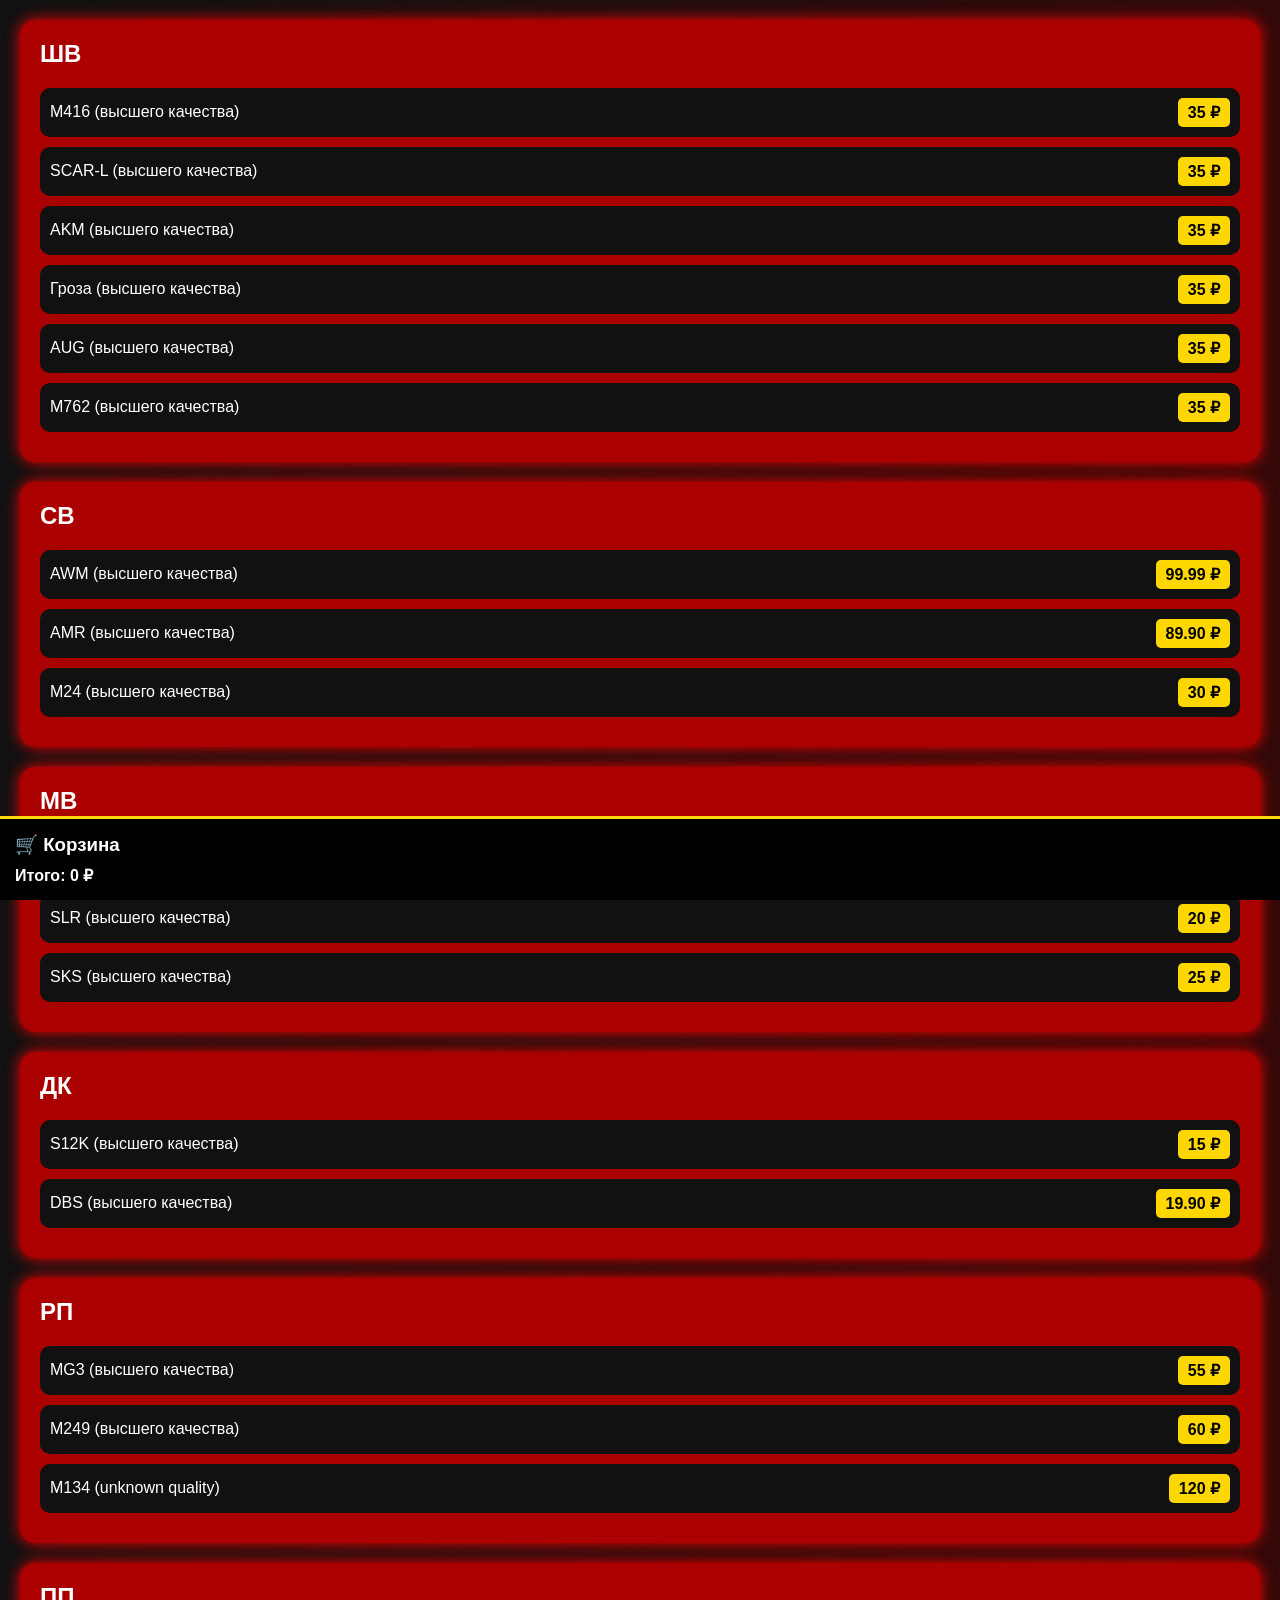
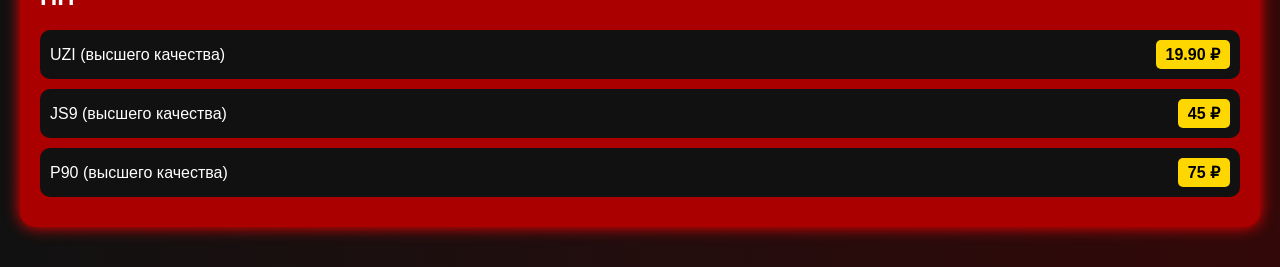
==== weapon.html @ 80254461 "Update weapon.html" ====
<!DOCTYPE html>
<html lang="ru">
<head>
<meta charset="UTF-8">
<title>Оружие</title>

<style>
body {
    margin: 0;
    font-family: Arial, sans-serif;
    background: linear-gradient(270deg, #111, #550000, #111);
    background-size: 400% 400%;
    animation: bg 10s infinite alternate;
    color: white;
}

@keyframes bg {
    0% { background-position: 0% 50%; }
    100% { background-position: 100% 50%; }
}

.container {
    padding: 20px;
}

.category {
    background: #aa0000;
    margin-bottom: 20px;
    padding: 20px;
    border-radius: 15px;
    box-shadow: 0 0 15px red;
}

.category h2 {
    margin-top: 0;
}

.weapon-item {
    background: #111;
    padding: 10px;
    margin: 10px 0;
    border-radius: 10px;
    display: flex;
    justify-content: space-between;
    align-items: center;
}

.price-btn {
    background: gold;
    color: black;
    padding: 5px 10px;
    border-radius: 5px;
    cursor: pointer;
    font-weight: bold;
}

.price-btn:hover {
    background: lime;
}

.active {
    background: green !important;
}

/* Корзина */
.cart {
    position: fixed;
    bottom: 0;
    left: 0;
    right: 0;
    background: black;
    padding: 15px;
    border-top: 3px solid gold;
}

.cart h3 {
    margin: 0 0 10px 0;
}

.cart-item {
    display: flex;
    justify-content: space-between;
    margin-bottom: 5px;
}

.remove-btn {
    background: red;
    color: white;
    border: none;
    cursor: pointer;
}
</style>
</head>

<body>

<div class="container">

<!-- ШВ -->
<div class="category">
<h2>ШВ</h2>

<div class="weapon-item">
<span>M416 (высшего качества)</span>
<div class="price-btn" onclick="addToCart('M416', 35, this)">35 ₽</div>
</div>

<div class="weapon-item">
<span>SCAR-L (высшего качества)</span>
<div class="price-btn" onclick="addToCart('SCAR-L', 35, this)">35 ₽</div>
</div>

<div class="weapon-item">
<span>AKM (высшего качества)</span>
<div class="price-btn" onclick="addToCart('AKM', 35, this)">35 ₽</div>
</div>

<div class="weapon-item">
<span>Гроза (высшего качества)</span>
<div class="price-btn" onclick="addToCart('Гроза', 35, this)">35 ₽</div>
</div>

<div class="weapon-item">
<span>AUG (высшего качества)</span>
<div class="price-btn" onclick="addToCart('AUG', 35, this)">35 ₽</div>
</div>

<div class="weapon-item">
<span>M762 (высшего качества)</span>
<div class="price-btn" onclick="addToCart('M762', 35, this)">35 ₽</div>
</div>
</div>

<!-- СВ -->
<div class="category">
<h2>СВ</h2>

<div class="weapon-item">
<span>AWM (высшего качества)</span>
<div class="price-btn" onclick="addToCart('AWM', 99.99, this)">99.99 ₽</div>
</div>

<div class="weapon-item">
<span>AMR (высшего качества)</span>
<div class="price-btn" onclick="addToCart('AMR', 89.90, this)">89.90 ₽</div>
</div>

<div class="weapon-item">
<span>M24 (высшего качества)</span>
<div class="price-btn" onclick="addToCart('M24', 30, this)">30 ₽</div>
</div>
</div>

<!-- МВ -->
<div class="category">
<h2>МВ</h2>

<div class="weapon-item">
<span>Mk14 (высшего качества)</span>
<div class="price-btn" onclick="addToCart('Mk14', 65.90, this)">65.90 ₽</div>
</div>

<div class="weapon-item">
<span>SLR (высшего качества)</span>
<div class="price-btn" onclick="addToCart('SLR', 20, this)">20 ₽</div>
</div>

<div class="weapon-item">
<span>SKS (высшего качества)</span>
<div class="price-btn" onclick="addToCart('SKS', 25, this)">25 ₽</div>
</div>
</div>

<!-- ДК -->
<div class="category">
<h2>ДК</h2>

<div class="weapon-item">
<span>S12K (высшего качества)</span>
<div class="price-btn" onclick="addToCart('S12K', 15, this)">15 ₽</div>
</div>

<div class="weapon-item">
<span>DBS (высшего качества)</span>
<div class="price-btn" onclick="addToCart('DBS', 19.90, this)">19.90 ₽</div>
</div>
</div>

<!-- РП -->
<div class="category">
<h2>РП</h2>

<div class="weapon-item">
<span>MG3 (высшего качества)</span>
<div class="price-btn" onclick="addToCart('MG3', 55, this)">55 ₽</div>
</div>

<div class="weapon-item">
<span>M249 (высшего качества)</span>
<div class="price-btn" onclick="addToCart('M249', 60, this)">60 ₽</div>
</div>

<div class="weapon-item">
<span>M134 (unknown quality)</span>
<div class="price-btn" onclick="addToCart('M134', 120, this)">120 ₽</div>
</div>
</div>

<!-- ПП -->
<div class="category">
<h2>ПП</h2>

<div class="weapon-item">
<span>UZI (высшего качества)</span>
<div class="price-btn" onclick="addToCart('UZI', 19.90, this)">19.90 ₽</div>
</div>

<div class="weapon-item">
<span>JS9 (высшего качества)</span>
<div class="price-btn" onclick="addToCart('JS9', 45, this)">45 ₽</div>
</div>

<div class="weapon-item">
<span>P90 (высшего качества)</span>
<div class="price-btn" onclick="addToCart('P90', 75, this)">75 ₽</div>
</div>
</div>

</div>

<!-- Корзина -->
<div class="cart">
<h3>🛒 Корзина</h3>
<div id="cartItems"></div>
<strong>Итого: <span id="total">0</span> ₽</strong>
</div>

<script>
let total = 0;

function addToCart(name, price, button) {
    button.classList.add("active");

    const cart = document.getElementById("cartItems");
    const item = document.createElement("div");
    item.className = "cart-item";
    item.innerHTML = `
        <span>${name} - ${price} ₽</span>
        <button class="remove-btn" onclick="removeItem(this, ${price})">X</button>
    `;
    cart.appendChild(item);

    total += price;
    document.getElementById("total").innerText = total.toFixed(2);
}

function removeItem(btn, price) {
    btn.parentElement.remove();
    total -= price;
    document.getElementById("total").innerText = total.toFixed(2);
}
</script>

</body>
</html>
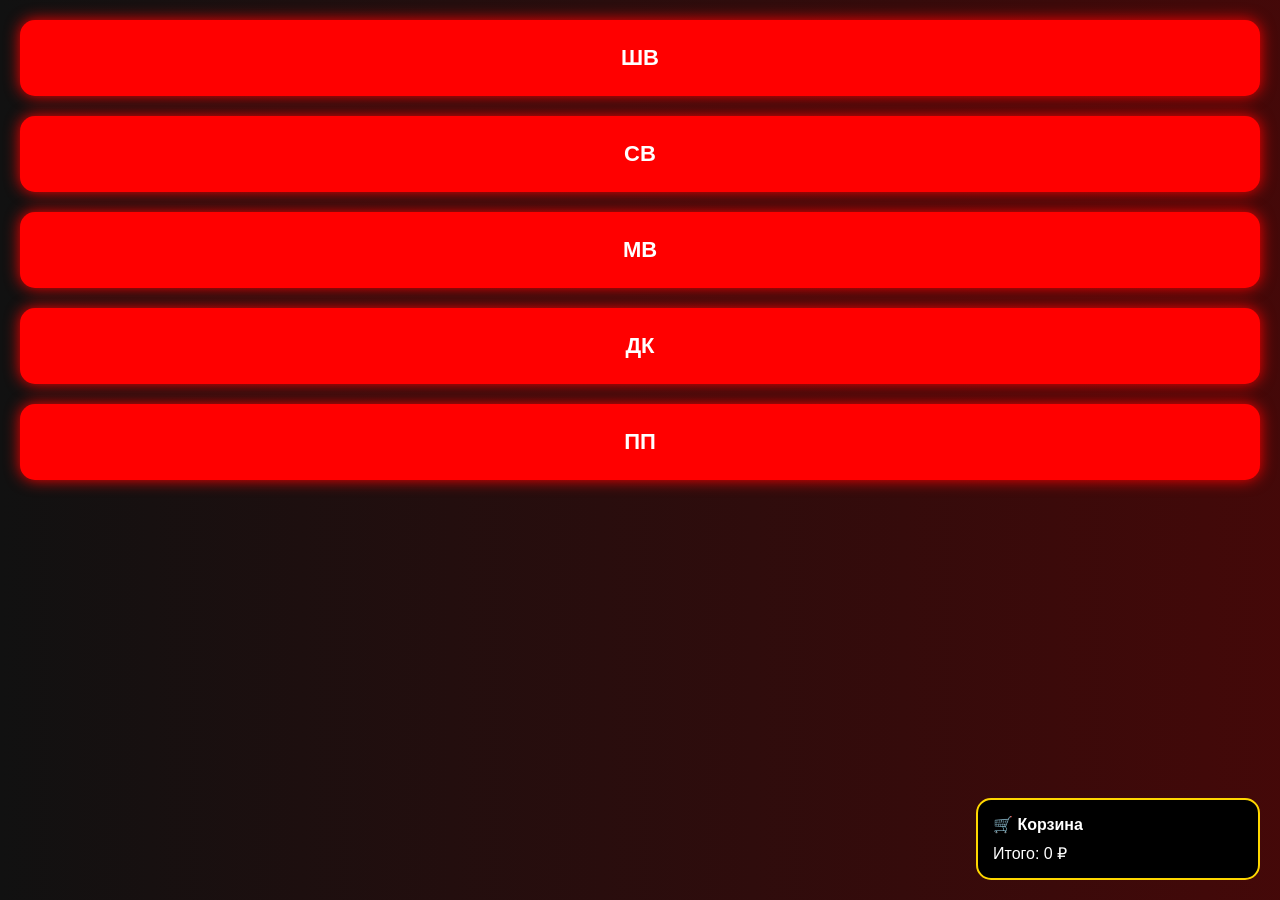
==== commit 1c540a69: "Update weapon.html" ====
--- a/weapon.html
+++ b/weapon.html
@@ -8,7 +8,7 @@
 body {
     margin: 0;
     font-family: Arial, sans-serif;
-    background: linear-gradient(270deg, #111, #550000, #111);
+    background: linear-gradient(270deg, #111, #770000, #111);
     background-size: 400% 400%;
     animation: bg 10s infinite alternate;
     color: white;
@@ -23,72 +23,90 @@
     padding: 20px;
 }
 
+/* Блок категории */
 .category {
-    background: #aa0000;
+    background: red;
+    padding: 25px;
     margin-bottom: 20px;
-    padding: 20px;
     border-radius: 15px;
+    text-align: center;
+    font-size: 22px;
+    font-weight: bold;
+    cursor: pointer;
     box-shadow: 0 0 15px red;
 }
 
-.category h2 {
-    margin-top: 0;
+/* Окно оружия */
+.weapon-box {
+    display: none;
+    background: black;
+    padding: 15px;
+    margin-top: 10px;
+    border-radius: 10px;
 }
 
 .weapon-item {
-    background: #111;
-    padding: 10px;
-    margin: 10px 0;
-    border-radius: 10px;
     display: flex;
     justify-content: space-between;
-    align-items: center;
+    margin: 8px 0;
 }
 
 .price-btn {
     background: gold;
     color: black;
     padding: 5px 10px;
+    cursor: pointer;
     border-radius: 5px;
-    cursor: pointer;
-    font-weight: bold;
 }
 
 .price-btn:hover {
     background: lime;
 }
 
-.active {
-    background: green !important;
-}
-
-/* Корзина */
+/* Плавающая корзина */
 .cart {
     position: fixed;
-    bottom: 0;
-    left: 0;
-    right: 0;
+    bottom: 20px;
+    right: 20px;
+    width: 250px;
     background: black;
     padding: 15px;
-    border-top: 3px solid gold;
-}
-
-.cart h3 {
-    margin: 0 0 10px 0;
-}
-
-.cart-item {
-    display: flex;
-    justify-content: space-between;
-    margin-bottom: 5px;
-}
-
-.remove-btn {
+    border-radius: 15px;
+    border: 2px solid gold;
+    cursor: move;
+}
+
+.cart-header {
+    font-weight: bold;
+    margin-bottom: 10px;
+}
+
+.cart-items {
+    max-height: 150px;
+    overflow-y: auto;
+}
+
+.remove {
     background: red;
     color: white;
     border: none;
     cursor: pointer;
 }
+
+/* Колокольчик */
+.bell {
+    position: fixed;
+    bottom: 300px;
+    right: 40px;
+    font-size: 35px;
+    display: none;
+    animation: moveBell 2s infinite alternate;
+}
+
+@keyframes moveBell {
+    from { transform: translateX(0); }
+    to { transform: translateX(15px); }
+}
 </style>
 </head>
 
@@ -96,169 +114,110 @@
 
 <div class="container">
 
-<!-- ШВ -->
-<div class="category">
-<h2>ШВ</h2>
-
-<div class="weapon-item">
-<span>M416 (высшего качества)</span>
-<div class="price-btn" onclick="addToCart('M416', 35, this)">35 ₽</div>
-</div>
-
-<div class="weapon-item">
-<span>SCAR-L (высшего качества)</span>
-<div class="price-btn" onclick="addToCart('SCAR-L', 35, this)">35 ₽</div>
-</div>
-
-<div class="weapon-item">
-<span>AKM (высшего качества)</span>
-<div class="price-btn" onclick="addToCart('AKM', 35, this)">35 ₽</div>
-</div>
-
-<div class="weapon-item">
-<span>Гроза (высшего качества)</span>
-<div class="price-btn" onclick="addToCart('Гроза', 35, this)">35 ₽</div>
-</div>
-
-<div class="weapon-item">
-<span>AUG (высшего качества)</span>
-<div class="price-btn" onclick="addToCart('AUG', 35, this)">35 ₽</div>
-</div>
-
-<div class="weapon-item">
-<span>M762 (высшего качества)</span>
-<div class="price-btn" onclick="addToCart('M762', 35, this)">35 ₽</div>
-</div>
-</div>
-
-<!-- СВ -->
-<div class="category">
-<h2>СВ</h2>
-
-<div class="weapon-item">
-<span>AWM (высшего качества)</span>
-<div class="price-btn" onclick="addToCart('AWM', 99.99, this)">99.99 ₽</div>
-</div>
-
-<div class="weapon-item">
-<span>AMR (высшего качества)</span>
-<div class="price-btn" onclick="addToCart('AMR', 89.90, this)">89.90 ₽</div>
-</div>
-
-<div class="weapon-item">
-<span>M24 (высшего качества)</span>
-<div class="price-btn" onclick="addToCart('M24', 30, this)">30 ₽</div>
-</div>
-</div>
-
-<!-- МВ -->
-<div class="category">
-<h2>МВ</h2>
-
-<div class="weapon-item">
-<span>Mk14 (высшего качества)</span>
-<div class="price-btn" onclick="addToCart('Mk14', 65.90, this)">65.90 ₽</div>
-</div>
-
-<div class="weapon-item">
-<span>SLR (высшего качества)</span>
-<div class="price-btn" onclick="addToCart('SLR', 20, this)">20 ₽</div>
-</div>
-
-<div class="weapon-item">
-<span>SKS (высшего качества)</span>
-<div class="price-btn" onclick="addToCart('SKS', 25, this)">25 ₽</div>
-</div>
-</div>
-
-<!-- ДК -->
-<div class="category">
-<h2>ДК</h2>
-
-<div class="weapon-item">
-<span>S12K (высшего качества)</span>
-<div class="price-btn" onclick="addToCart('S12K', 15, this)">15 ₽</div>
-</div>
-
-<div class="weapon-item">
-<span>DBS (высшего качества)</span>
-<div class="price-btn" onclick="addToCart('DBS', 19.90, this)">19.90 ₽</div>
-</div>
-</div>
-
-<!-- РП -->
-<div class="category">
-<h2>РП</h2>
-
-<div class="weapon-item">
-<span>MG3 (высшего качества)</span>
-<div class="price-btn" onclick="addToCart('MG3', 55, this)">55 ₽</div>
-</div>
-
-<div class="weapon-item">
-<span>M249 (высшего качества)</span>
-<div class="price-btn" onclick="addToCart('M249', 60, this)">60 ₽</div>
-</div>
-
-<div class="weapon-item">
-<span>M134 (unknown quality)</span>
-<div class="price-btn" onclick="addToCart('M134', 120, this)">120 ₽</div>
-</div>
-</div>
-
-<!-- ПП -->
-<div class="category">
-<h2>ПП</h2>
-
-<div class="weapon-item">
-<span>UZI (высшего качества)</span>
-<div class="price-btn" onclick="addToCart('UZI', 19.90, this)">19.90 ₽</div>
-</div>
-
-<div class="weapon-item">
-<span>JS9 (высшего качества)</span>
-<div class="price-btn" onclick="addToCart('JS9', 45, this)">45 ₽</div>
-</div>
-
-<div class="weapon-item">
-<span>P90 (высшего качества)</span>
-<div class="price-btn" onclick="addToCart('P90', 75, this)">75 ₽</div>
-</div>
-</div>
-
-</div>
-
-<!-- Корзина -->
-<div class="cart">
-<h3>🛒 Корзина</h3>
-<div id="cartItems"></div>
-<strong>Итого: <span id="total">0</span> ₽</strong>
+<div class="category" onclick="toggleBox('shv')">ШВ</div>
+<div id="shv" class="weapon-box">
+    <div class="weapon-item">M416 <div class="price-btn" onclick="add('M416',35)">35₽</div></div>
+    <div class="weapon-item">SCAR-L <div class="price-btn" onclick="add('SCAR-L',35)">35₽</div></div>
+    <div class="weapon-item">AKM <div class="price-btn" onclick="add('AKM',35)">35₽</div></div>
+    <div class="weapon-item">Гроза <div class="price-btn" onclick="add('Гроза',35)">35₽</div></div>
+    <div class="weapon-item">AUG <div class="price-btn" onclick="add('AUG',35)">35₽</div></div>
+    <div class="weapon-item">M762 <div class="price-btn" onclick="add('M762',35)">35₽</div></div>
+</div>
+
+<div class="category" onclick="toggleBox('sv')">СВ</div>
+<div id="sv" class="weapon-box">
+    <div class="weapon-item">AWM <div class="price-btn" onclick="add('AWM',99.99)">99.99₽</div></div>
+    <div class="weapon-item">AMR <div class="price-btn" onclick="add('AMR',89.90)">89.90₽</div></div>
+    <div class="weapon-item">M24 <div class="price-btn" onclick="add('M24',30)">30₽</div></div>
+</div>
+
+<div class="category" onclick="toggleBox('mv')">МВ</div>
+<div id="mv" class="weapon-box">
+    <div class="weapon-item">Mk14 <div class="price-btn" onclick="add('Mk14',65.90)">65.90₽</div></div>
+    <div class="weapon-item">SLR <div class="price-btn" onclick="add('SLR',20)">20₽</div></div>
+    <div class="weapon-item">SKS <div class="price-btn" onclick="add('SKS',25)">25₽</div></div>
+</div>
+
+<div class="category" onclick="toggleBox('dk')">ДК</div>
+<div id="dk" class="weapon-box">
+    <div class="weapon-item">S12K <div class="price-btn" onclick="add('S12K',15)">15₽</div></div>
+    <div class="weapon-item">DBS <div class="price-btn" onclick="add('DBS',19.90)">19.90₽</div></div>
+</div>
+
+<div class="category" onclick="toggleBox('pp')">ПП</div>
+<div id="pp" class="weapon-box">
+    <div class="weapon-item">UZI <div class="price-btn" onclick="add('UZI',19.90)">19.90₽</div></div>
+    <div class="weapon-item">JS9 <div class="price-btn" onclick="add('JS9',45)">45₽</div></div>
+    <div class="weapon-item">P90 <div class="price-btn" onclick="add('P90',75)">75₽</div></div>
+</div>
+
+</div>
+
+<div class="bell" id="bell">🔔</div>
+
+<div class="cart" id="cart">
+<div class="cart-header">🛒 Корзина</div>
+<div class="cart-items" id="cartItems"></div>
+<div>Итого: <span id="total">0</span> ₽</div>
 </div>
 
 <script>
 let total = 0;
 
-function addToCart(name, price, button) {
-    button.classList.add("active");
-
+function toggleBox(id){
+    const box = document.getElementById(id);
+    box.style.display = box.style.display === "block" ? "none" : "block";
+}
+
+function add(name, price){
     const cart = document.getElementById("cartItems");
     const item = document.createElement("div");
-    item.className = "cart-item";
-    item.innerHTML = `
-        <span>${name} - ${price} ₽</span>
-        <button class="remove-btn" onclick="removeItem(this, ${price})">X</button>
-    `;
+    item.innerHTML = name + " - " + price + "₽ <button class='remove' onclick='remove(this,"+price+")'>X</button>";
     cart.appendChild(item);
 
     total += price;
     document.getElementById("total").innerText = total.toFixed(2);
-}
-
-function removeItem(btn, price) {
+
+    showBell();
+}
+
+function remove(btn, price){
     btn.parentElement.remove();
     total -= price;
     document.getElementById("total").innerText = total.toFixed(2);
 }
+
+function showBell(){
+    const bell = document.getElementById("bell");
+    bell.style.display = "block";
+}
+
+setInterval(() => {
+    const bell = document.getElementById("bell");
+    if(bell.style.display === "block"){
+        bell.style.transform = "translateX(20px)";
+        setTimeout(()=> bell.style.transform="translateX(0)",500);
+    }
+},30000);
+
+/* Перетаскивание корзины */
+const cart = document.getElementById("cart");
+let isDragging = false, offsetX, offsetY;
+
+cart.addEventListener("mousedown", (e)=>{
+    isDragging = true;
+    offsetX = e.clientX - cart.offsetLeft;
+    offsetY = e.clientY - cart.offsetTop;
+});
+
+document.addEventListener("mousemove", (e)=>{
+    if(isDragging){
+        cart.style.left = e.clientX - offsetX + "px";
+        cart.style.top = e.clientY - offsetY + "px";
+    }
+});
+
+document.addEventListener("mouseup", ()=> isDragging=false);
 </script>
 
 </body>
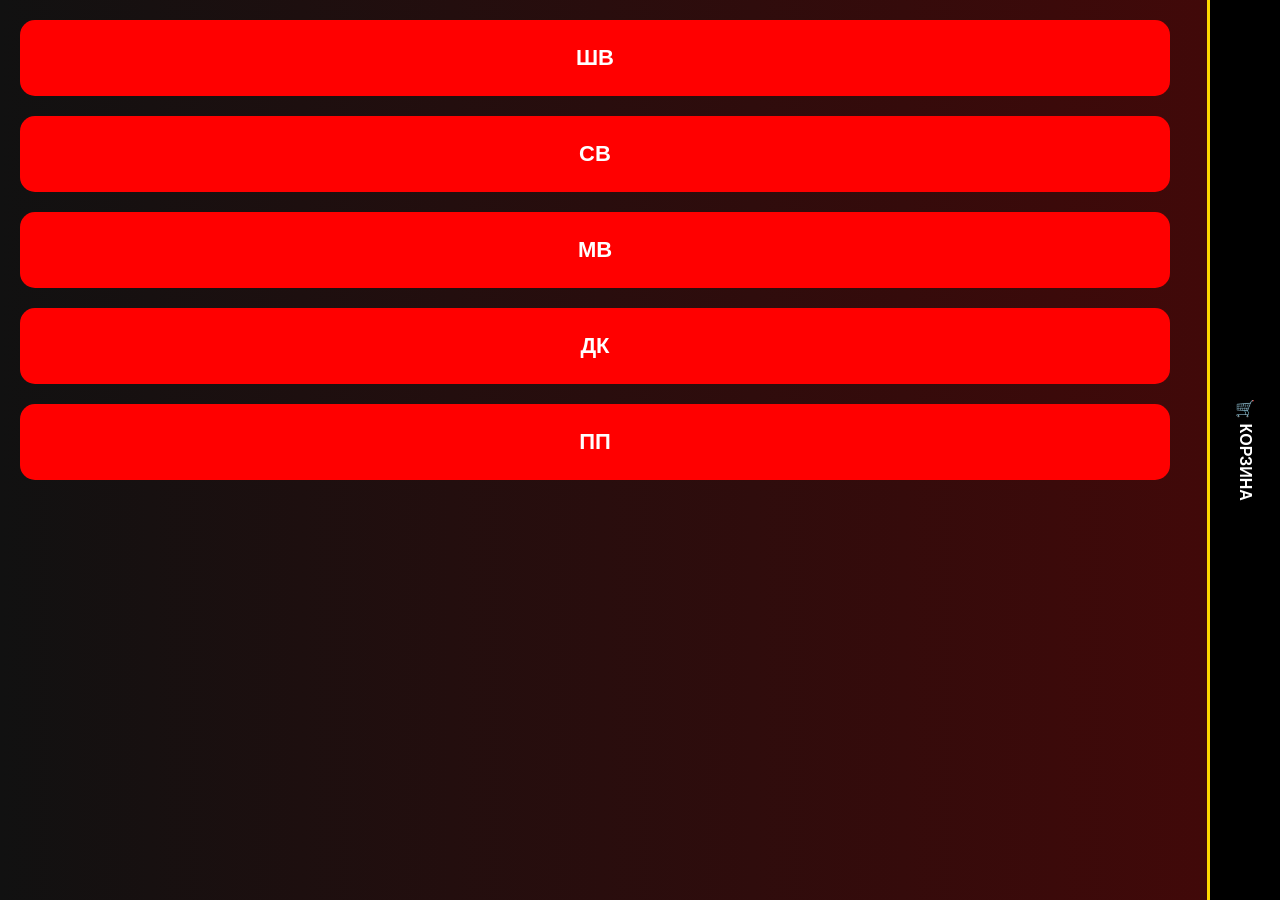
==== commit 32eb5e5e: "Update weapon.html" ====
--- a/weapon.html
+++ b/weapon.html
@@ -5,107 +5,115 @@
 <title>Оружие</title>
 
 <style>
-body {
-    margin: 0;
-    font-family: Arial, sans-serif;
-    background: linear-gradient(270deg, #111, #770000, #111);
-    background-size: 400% 400%;
-    animation: bg 10s infinite alternate;
-    color: white;
-}
-
-@keyframes bg {
-    0% { background-position: 0% 50%; }
-    100% { background-position: 100% 50%; }
-}
-
-.container {
-    padding: 20px;
-}
-
-/* Блок категории */
-.category {
-    background: red;
-    padding: 25px;
-    margin-bottom: 20px;
-    border-radius: 15px;
-    text-align: center;
-    font-size: 22px;
-    font-weight: bold;
-    cursor: pointer;
-    box-shadow: 0 0 15px red;
-}
-
-/* Окно оружия */
-.weapon-box {
-    display: none;
-    background: black;
-    padding: 15px;
-    margin-top: 10px;
-    border-radius: 10px;
-}
-
-.weapon-item {
-    display: flex;
-    justify-content: space-between;
-    margin: 8px 0;
-}
-
-.price-btn {
-    background: gold;
-    color: black;
-    padding: 5px 10px;
-    cursor: pointer;
-    border-radius: 5px;
-}
-
-.price-btn:hover {
-    background: lime;
-}
-
-/* Плавающая корзина */
-.cart {
-    position: fixed;
-    bottom: 20px;
-    right: 20px;
-    width: 250px;
-    background: black;
-    padding: 15px;
-    border-radius: 15px;
-    border: 2px solid gold;
-    cursor: move;
-}
-
-.cart-header {
-    font-weight: bold;
-    margin-bottom: 10px;
-}
-
-.cart-items {
-    max-height: 150px;
-    overflow-y: auto;
-}
-
-.remove {
-    background: red;
-    color: white;
-    border: none;
-    cursor: pointer;
-}
-
-/* Колокольчик */
-.bell {
-    position: fixed;
-    bottom: 300px;
-    right: 40px;
-    font-size: 35px;
-    display: none;
-    animation: moveBell 2s infinite alternate;
-}
-
-@keyframes moveBell {
-    from { transform: translateX(0); }
-    to { transform: translateX(15px); }
+body{
+    margin:0;
+    font-family:Arial, sans-serif;
+    background:linear-gradient(270deg,#111,#770000,#111);
+    background-size:400% 400%;
+    animation:bg 10s infinite alternate;
+    color:white;
+}
+
+@keyframes bg{
+    0%{background-position:0% 50%;}
+    100%{background-position:100% 50%;}
+}
+
+.container{
+    padding:20px;
+    margin-right:90px;
+}
+
+.category{
+    background:red;
+    padding:25px;
+    margin-bottom:20px;
+    border-radius:15px;
+    text-align:center;
+    font-size:22px;
+    font-weight:bold;
+    cursor:pointer;
+}
+
+.weapon-box{
+    display:none;
+    background:black;
+    padding:15px;
+    margin-top:10px;
+    border-radius:10px;
+}
+
+.weapon-item{
+    display:flex;
+    justify-content:space-between;
+    margin:8px 0;
+}
+
+.price-btn{
+    background:gold;
+    color:black;
+    padding:5px 10px;
+    border-radius:5px;
+    cursor:pointer;
+}
+
+.price-btn:hover{
+    background:lime;
+}
+
+/* Вертикальная корзина */
+.cart-button{
+    position:fixed;
+    top:0;
+    right:0;
+    height:100%;
+    width:70px;
+    background:black;
+    display:flex;
+    justify-content:center;
+    align-items:center;
+    writing-mode:vertical-rl;
+    text-orientation:mixed;
+    font-weight:bold;
+    cursor:pointer;
+    border-left:3px solid gold;
+}
+
+/* Окно корзины */
+.cart-modal{
+    display:none;
+    position:fixed;
+    top:50%;
+    left:50%;
+    transform:translate(-50%,-50%);
+    background:black;
+    padding:20px;
+    width:300px;
+    max-height:400px;
+    overflow-y:auto;
+    border:3px solid gold;
+    border-radius:15px;
+    z-index:1000;
+}
+
+.cart-modal h2{
+    margin-top:0;
+}
+
+.remove{
+    background:red;
+    color:white;
+    border:none;
+    cursor:pointer;
+}
+
+.close-btn{
+    background:red;
+    color:white;
+    border:none;
+    padding:5px 10px;
+    cursor:pointer;
+    float:right;
 }
 </style>
 </head>
@@ -116,49 +124,55 @@
 
 <div class="category" onclick="toggleBox('shv')">ШВ</div>
 <div id="shv" class="weapon-box">
-    <div class="weapon-item">M416 <div class="price-btn" onclick="add('M416',35)">35₽</div></div>
-    <div class="weapon-item">SCAR-L <div class="price-btn" onclick="add('SCAR-L',35)">35₽</div></div>
-    <div class="weapon-item">AKM <div class="price-btn" onclick="add('AKM',35)">35₽</div></div>
-    <div class="weapon-item">Гроза <div class="price-btn" onclick="add('Гроза',35)">35₽</div></div>
-    <div class="weapon-item">AUG <div class="price-btn" onclick="add('AUG',35)">35₽</div></div>
-    <div class="weapon-item">M762 <div class="price-btn" onclick="add('M762',35)">35₽</div></div>
+<div class="weapon-item">M416 <div class="price-btn" onclick="add('M416',35)">35₽</div></div>
+<div class="weapon-item">SCAR-L <div class="price-btn" onclick="add('SCAR-L',35)">35₽</div></div>
+<div class="weapon-item">AKM <div class="price-btn" onclick="add('AKM',35)">35₽</div></div>
+<div class="weapon-item">Гроза <div class="price-btn" onclick="add('Гроза',35)">35₽</div></div>
+<div class="weapon-item">AUG <div class="price-btn" onclick="add('AUG',35)">35₽</div></div>
+<div class="weapon-item">M762 <div class="price-btn" onclick="add('M762',35)">35₽</div></div>
 </div>
 
 <div class="category" onclick="toggleBox('sv')">СВ</div>
 <div id="sv" class="weapon-box">
-    <div class="weapon-item">AWM <div class="price-btn" onclick="add('AWM',99.99)">99.99₽</div></div>
-    <div class="weapon-item">AMR <div class="price-btn" onclick="add('AMR',89.90)">89.90₽</div></div>
-    <div class="weapon-item">M24 <div class="price-btn" onclick="add('M24',30)">30₽</div></div>
+<div class="weapon-item">AWM <div class="price-btn" onclick="add('AWM',99.99)">99.99₽</div></div>
+<div class="weapon-item">AMR <div class="price-btn" onclick="add('AMR',89.90)">89.90₽</div></div>
+<div class="weapon-item">M24 <div class="price-btn" onclick="add('M24',30)">30₽</div></div>
 </div>
 
 <div class="category" onclick="toggleBox('mv')">МВ</div>
 <div id="mv" class="weapon-box">
-    <div class="weapon-item">Mk14 <div class="price-btn" onclick="add('Mk14',65.90)">65.90₽</div></div>
-    <div class="weapon-item">SLR <div class="price-btn" onclick="add('SLR',20)">20₽</div></div>
-    <div class="weapon-item">SKS <div class="price-btn" onclick="add('SKS',25)">25₽</div></div>
+<div class="weapon-item">Mk14 <div class="price-btn" onclick="add('Mk14',65.90)">65.90₽</div></div>
+<div class="weapon-item">SLR <div class="price-btn" onclick="add('SLR',20)">20₽</div></div>
+<div class="weapon-item">SKS <div class="price-btn" onclick="add('SKS',25)">25₽</div></div>
 </div>
 
 <div class="category" onclick="toggleBox('dk')">ДК</div>
 <div id="dk" class="weapon-box">
-    <div class="weapon-item">S12K <div class="price-btn" onclick="add('S12K',15)">15₽</div></div>
-    <div class="weapon-item">DBS <div class="price-btn" onclick="add('DBS',19.90)">19.90₽</div></div>
+<div class="weapon-item">S12K <div class="price-btn" onclick="add('S12K',15)">15₽</div></div>
+<div class="weapon-item">DBS <div class="price-btn" onclick="add('DBS',19.90)">19.90₽</div></div>
 </div>
 
 <div class="category" onclick="toggleBox('pp')">ПП</div>
 <div id="pp" class="weapon-box">
-    <div class="weapon-item">UZI <div class="price-btn" onclick="add('UZI',19.90)">19.90₽</div></div>
-    <div class="weapon-item">JS9 <div class="price-btn" onclick="add('JS9',45)">45₽</div></div>
-    <div class="weapon-item">P90 <div class="price-btn" onclick="add('P90',75)">75₽</div></div>
-</div>
-
-</div>
-
-<div class="bell" id="bell">🔔</div>
-
-<div class="cart" id="cart">
-<div class="cart-header">🛒 Корзина</div>
-<div class="cart-items" id="cartItems"></div>
-<div>Итого: <span id="total">0</span> ₽</div>
+<div class="weapon-item">UZI <div class="price-btn" onclick="add('UZI',19.90)">19.90₽</div></div>
+<div class="weapon-item">JS9 <div class="price-btn" onclick="add('JS9',45)">45₽</div></div>
+<div class="weapon-item">P90 <div class="price-btn" onclick="add('P90',75)">75₽</div></div>
+</div>
+
+</div>
+
+<!-- Кнопка корзины -->
+<div class="cart-button" onclick="openCart()">
+🛒 КОРЗИНА
+</div>
+
+<!-- Окно корзины -->
+<div class="cart-modal" id="cartModal">
+<button class="close-btn" onclick="closeCart()">X</button>
+<h2>Корзина</h2>
+<div id="cartItems"></div>
+<hr>
+Итого: <span id="total">0</span> ₽
 </div>
 
 <script>
@@ -177,8 +191,6 @@
 
     total += price;
     document.getElementById("total").innerText = total.toFixed(2);
-
-    showBell();
 }
 
 function remove(btn, price){
@@ -187,37 +199,13 @@
     document.getElementById("total").innerText = total.toFixed(2);
 }
 
-function showBell(){
-    const bell = document.getElementById("bell");
-    bell.style.display = "block";
-}
-
-setInterval(() => {
-    const bell = document.getElementById("bell");
-    if(bell.style.display === "block"){
-        bell.style.transform = "translateX(20px)";
-        setTimeout(()=> bell.style.transform="translateX(0)",500);
-    }
-},30000);
-
-/* Перетаскивание корзины */
-const cart = document.getElementById("cart");
-let isDragging = false, offsetX, offsetY;
-
-cart.addEventListener("mousedown", (e)=>{
-    isDragging = true;
-    offsetX = e.clientX - cart.offsetLeft;
-    offsetY = e.clientY - cart.offsetTop;
-});
-
-document.addEventListener("mousemove", (e)=>{
-    if(isDragging){
-        cart.style.left = e.clientX - offsetX + "px";
-        cart.style.top = e.clientY - offsetY + "px";
-    }
-});
-
-document.addEventListener("mouseup", ()=> isDragging=false);
+function openCart(){
+    document.getElementById("cartModal").style.display = "block";
+}
+
+function closeCart(){
+    document.getElementById("cartModal").style.display = "none";
+}
 </script>
 
 </body>
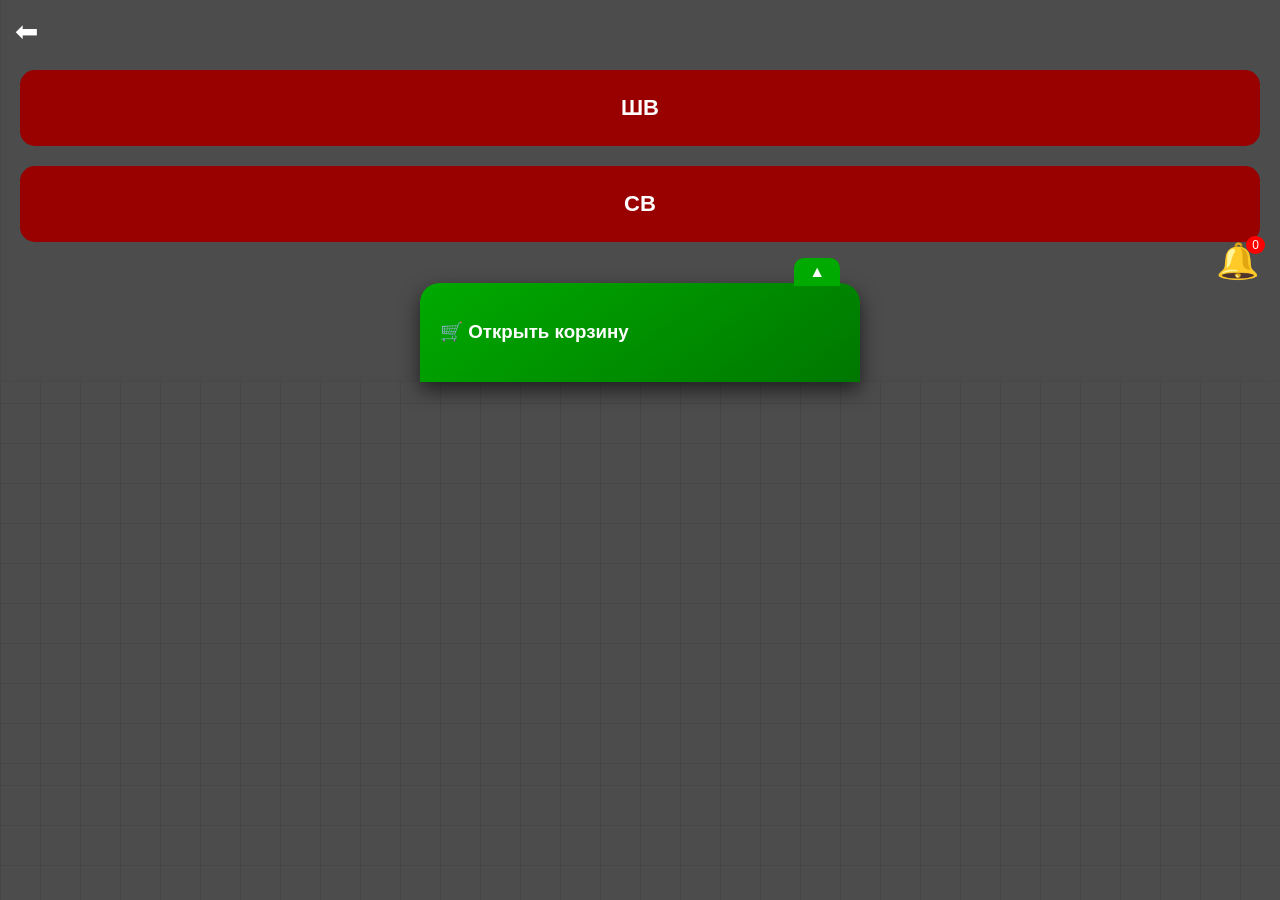
==== commit f56d4a80: "Update weapon.html" ====
--- a/weapon.html
+++ b/weapon.html
@@ -8,30 +8,48 @@
 body{
     margin:0;
     font-family:Arial, sans-serif;
-    background:linear-gradient(270deg,#111,#770000,#111);
-    background-size:400% 400%;
-    animation:bg 10s infinite alternate;
     color:white;
-}
-
-@keyframes bg{
-    0%{background-position:0% 50%;}
-    100%{background-position:100% 50%;}
-}
-
+    backdrop-filter: blur(6px);
+    background:
+    linear-gradient(rgba(0,0,0,0.7), rgba(0,0,0,0.7)),
+    repeating-linear-gradient(
+        0deg,
+        rgba(150,150,150,0.2) 0px,
+        rgba(150,150,150,0.2) 1px,
+        transparent 1px,
+        transparent 40px
+    ),
+    repeating-linear-gradient(
+        90deg,
+        rgba(150,150,150,0.2) 0px,
+        rgba(150,150,150,0.2) 1px,
+        transparent 1px,
+        transparent 40px
+    );
+}
+
+/* Стрелка назад */
+.back{
+    position:fixed;
+    top:15px;
+    left:15px;
+    font-size:28px;
+    cursor:pointer;
+}
+
+/* Контейнер */
 .container{
-    padding:20px;
-    margin-right:90px;
+    padding:70px 20px 120px 20px;
 }
 
 .category{
-    background:red;
+    background:#990000;
     padding:25px;
     margin-bottom:20px;
     border-radius:15px;
-    text-align:center;
     font-size:22px;
     font-weight:bold;
+    text-align:center;
     cursor:pointer;
 }
 
@@ -57,154 +75,154 @@
     cursor:pointer;
 }
 
-.price-btn:hover{
-    background:lime;
-}
-
-/* Вертикальная корзина */
-.cart-button{
+/* 🛒 Корзина */
+.cart{
     position:fixed;
-    top:0;
-    right:0;
-    height:100%;
-    width:70px;
-    background:black;
-    display:flex;
-    justify-content:center;
-    align-items:center;
-    writing-mode:vertical-rl;
-    text-orientation:mixed;
-    font-weight:bold;
-    cursor:pointer;
-    border-left:3px solid gold;
-}
-
-/* Окно корзины */
-.cart-modal{
+    bottom:0;
+    left:50%;
+    transform:translateX(-50%);
+    width:90%;
+    max-width:400px;
+    background:linear-gradient(145deg,#00aa00,#007700);
+    box-shadow:0 8px 20px rgba(0,0,0,0.6);
+    border-radius:20px 20px 0 0;
+    padding:20px;
+    transition:bottom 0.4s;
+}
+
+.cart.hide{
+    bottom:-85%;
+}
+
+.cart-ear{
+    position:absolute;
+    top:-25px;
+    right:20px;
+    background:#00aa00;
+    padding:5px 15px;
+    border-radius:10px 10px 0 0;
+    cursor:pointer;
+}
+
+/* Колокольчик */
+.bell{
+    position:fixed;
+    bottom:100px;
+    right:20px;
+    font-size:35px;
+}
+
+.bell-count{
+    position:absolute;
+    top:-5px;
+    right:-5px;
+    background:red;
+    color:white;
+    border-radius:50%;
+    padding:2px 6px;
+    font-size:12px;
+}
+
+.cart-page{
     display:none;
-    position:fixed;
-    top:50%;
-    left:50%;
-    transform:translate(-50%,-50%);
-    background:black;
-    padding:20px;
-    width:300px;
-    max-height:400px;
-    overflow-y:auto;
-    border:3px solid gold;
-    border-radius:15px;
-    z-index:1000;
-}
-
-.cart-modal h2{
-    margin-top:0;
+    padding:80px 20px;
 }
 
 .remove{
     background:red;
+    border:none;
     color:white;
-    border:none;
-    cursor:pointer;
-}
-
-.close-btn{
-    background:red;
-    color:white;
-    border:none;
-    padding:5px 10px;
-    cursor:pointer;
-    float:right;
+    cursor:pointer;
 }
 </style>
 </head>
 
 <body>
 
-<div class="container">
+<div class="back" onclick="goBack()">⬅</div>
+
+<!-- СТРАНИЦА ОРУЖИЯ -->
+<div id="weaponPage" class="container">
 
 <div class="category" onclick="toggleBox('shv')">ШВ</div>
 <div id="shv" class="weapon-box">
 <div class="weapon-item">M416 <div class="price-btn" onclick="add('M416',35)">35₽</div></div>
 <div class="weapon-item">SCAR-L <div class="price-btn" onclick="add('SCAR-L',35)">35₽</div></div>
-<div class="weapon-item">AKM <div class="price-btn" onclick="add('AKM',35)">35₽</div></div>
-<div class="weapon-item">Гроза <div class="price-btn" onclick="add('Гроза',35)">35₽</div></div>
-<div class="weapon-item">AUG <div class="price-btn" onclick="add('AUG',35)">35₽</div></div>
-<div class="weapon-item">M762 <div class="price-btn" onclick="add('M762',35)">35₽</div></div>
 </div>
 
 <div class="category" onclick="toggleBox('sv')">СВ</div>
 <div id="sv" class="weapon-box">
 <div class="weapon-item">AWM <div class="price-btn" onclick="add('AWM',99.99)">99.99₽</div></div>
-<div class="weapon-item">AMR <div class="price-btn" onclick="add('AMR',89.90)">89.90₽</div></div>
-<div class="weapon-item">M24 <div class="price-btn" onclick="add('M24',30)">30₽</div></div>
-</div>
-
-<div class="category" onclick="toggleBox('mv')">МВ</div>
-<div id="mv" class="weapon-box">
-<div class="weapon-item">Mk14 <div class="price-btn" onclick="add('Mk14',65.90)">65.90₽</div></div>
-<div class="weapon-item">SLR <div class="price-btn" onclick="add('SLR',20)">20₽</div></div>
-<div class="weapon-item">SKS <div class="price-btn" onclick="add('SKS',25)">25₽</div></div>
-</div>
-
-<div class="category" onclick="toggleBox('dk')">ДК</div>
-<div id="dk" class="weapon-box">
-<div class="weapon-item">S12K <div class="price-btn" onclick="add('S12K',15)">15₽</div></div>
-<div class="weapon-item">DBS <div class="price-btn" onclick="add('DBS',19.90)">19.90₽</div></div>
-</div>
-
-<div class="category" onclick="toggleBox('pp')">ПП</div>
-<div id="pp" class="weapon-box">
-<div class="weapon-item">UZI <div class="price-btn" onclick="add('UZI',19.90)">19.90₽</div></div>
-<div class="weapon-item">JS9 <div class="price-btn" onclick="add('JS9',45)">45₽</div></div>
-<div class="weapon-item">P90 <div class="price-btn" onclick="add('P90',75)">75₽</div></div>
-</div>
-
-</div>
-
-<!-- Кнопка корзины -->
-<div class="cart-button" onclick="openCart()">
-🛒 КОРЗИНА
-</div>
-
-<!-- Окно корзины -->
-<div class="cart-modal" id="cartModal">
-<button class="close-btn" onclick="closeCart()">X</button>
+</div>
+
+</div>
+
+<!-- СТРАНИЦА КОРЗИНЫ -->
+<div id="cartPage" class="cart-page">
 <h2>Корзина</h2>
 <div id="cartItems"></div>
 <hr>
 Итого: <span id="total">0</span> ₽
 </div>
 
+<!-- ПЛАВАЮЩАЯ КОРЗИНА -->
+<div id="cart" class="cart">
+<div class="cart-ear" onclick="toggleCart()">▲</div>
+<h3 onclick="openCart()">🛒 Открыть корзину</h3>
+</div>
+
+<!-- Колокольчик -->
+<div class="bell">
+🔔
+<div id="bellCount" class="bell-count">0</div>
+</div>
+
 <script>
-let total = 0;
+let total=0;
+let count=0;
 
 function toggleBox(id){
-    const box = document.getElementById(id);
-    box.style.display = box.style.display === "block" ? "none" : "block";
-}
-
-function add(name, price){
-    const cart = document.getElementById("cartItems");
-    const item = document.createElement("div");
-    item.innerHTML = name + " - " + price + "₽ <button class='remove' onclick='remove(this,"+price+")'>X</button>";
-    cart.appendChild(item);
-
-    total += price;
-    document.getElementById("total").innerText = total.toFixed(2);
-}
-
-function remove(btn, price){
+    const box=document.getElementById(id);
+    box.style.display=box.style.display==="block"?"none":"block";
+}
+
+function add(name,price){
+    const item=document.createElement("div");
+    item.innerHTML=name+" - "+price+"₽ <button class='remove' onclick='remove(this,"+price+")'>X</button>";
+    document.getElementById("cartItems").appendChild(item);
+    total+=price;
+    count++;
+    update();
+}
+
+function remove(btn,price){
     btn.parentElement.remove();
-    total -= price;
-    document.getElementById("total").innerText = total.toFixed(2);
+    total-=price;
+    count--;
+    update();
+}
+
+function update(){
+    document.getElementById("total").innerText=total.toFixed(2);
+    document.getElementById("bellCount").innerText=count;
+}
+
+function toggleCart(){
+    document.getElementById("cart").classList.toggle("hide");
 }
 
 function openCart(){
-    document.getElementById("cartModal").style.display = "block";
-}
-
-function closeCart(){
-    document.getElementById("cartModal").style.display = "none";
+    document.getElementById("weaponPage").style.display="none";
+    document.getElementById("cartPage").style.display="block";
+}
+
+function goBack(){
+    if(document.getElementById("cartPage").style.display==="block"){
+        document.getElementById("cartPage").style.display="none";
+        document.getElementById("weaponPage").style.display="block";
+    } else {
+        window.location.href="index.html";
+    }
 }
 </script>
 
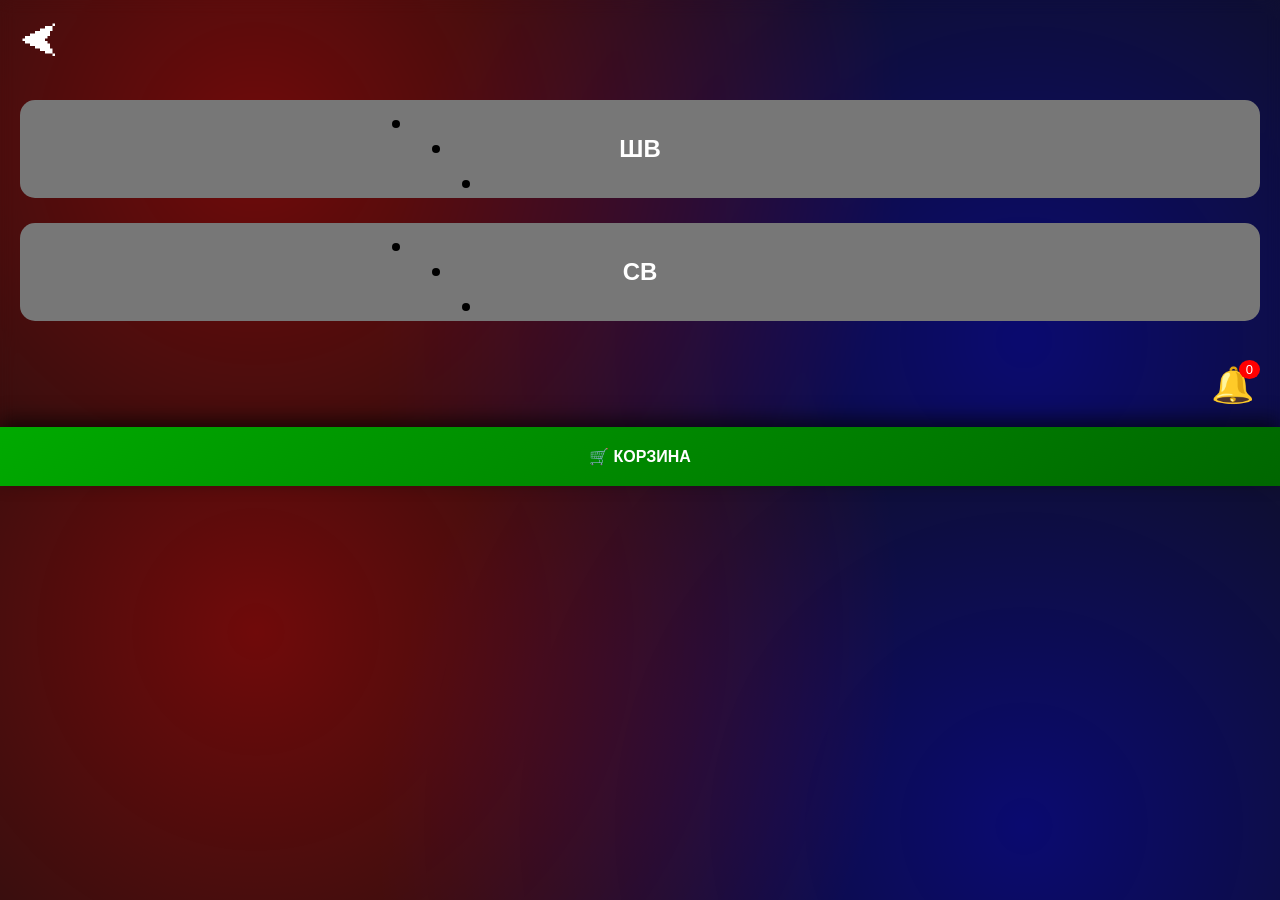
==== commit 4079db6d: "Update weapon.html" ====
--- a/weapon.html
+++ b/weapon.html
@@ -9,106 +9,116 @@
     margin:0;
     font-family:Arial, sans-serif;
     color:white;
-    backdrop-filter: blur(6px);
     background:
-    linear-gradient(rgba(0,0,0,0.7), rgba(0,0,0,0.7)),
-    repeating-linear-gradient(
-        0deg,
-        rgba(150,150,150,0.2) 0px,
-        rgba(150,150,150,0.2) 1px,
-        transparent 1px,
-        transparent 40px
-    ),
-    repeating-linear-gradient(
-        90deg,
-        rgba(150,150,150,0.2) 0px,
-        rgba(150,150,150,0.2) 1px,
-        transparent 1px,
-        transparent 40px
-    );
-}
-
-/* Стрелка назад */
+    radial-gradient(circle at 20% 30%, rgba(255,0,0,0.4), transparent 60%),
+    radial-gradient(circle at 80% 70%, rgba(0,0,255,0.4), transparent 60%),
+    #111;
+    backdrop-filter: blur(8px);
+}
+
+/* Большая стрелка */
 .back{
     position:fixed;
-    top:15px;
-    left:15px;
-    font-size:28px;
-    cursor:pointer;
+    top:20px;
+    left:20px;
+    font-size:40px;
+    cursor:pointer;
+    z-index:1000;
 }
 
 /* Контейнер */
 .container{
-    padding:70px 20px 120px 20px;
-}
-
+    padding:100px 20px 140px 20px;
+}
+
+/* Квадраты категорий */
 .category{
-    background:#990000;
-    padding:25px;
-    margin-bottom:20px;
+    background:#777;
+    padding:35px;
+    margin-bottom:25px;
     border-radius:15px;
-    font-size:22px;
+    font-size:24px;
     font-weight:bold;
     text-align:center;
     cursor:pointer;
-}
-
+    position:relative;
+    overflow:hidden;
+}
+
+/* Эффект прострела */
+.category::after{
+    content:"";
+    position:absolute;
+    width:8px;
+    height:8px;
+    background:black;
+    border-radius:50%;
+    top:20%;
+    left:30%;
+    box-shadow:
+        40px 25px black,
+        70px 60px black;
+}
+
+/* Окно списка */
 .weapon-box{
     display:none;
     background:black;
+    margin-top:15px;
     padding:15px;
-    margin-top:10px;
     border-radius:10px;
 }
 
 .weapon-item{
     display:flex;
-    justify-content:space-between;
-    margin:8px 0;
+    align-items:center;
+    margin-bottom:15px;
+    background:#222;
+    padding:10px;
+    border-radius:10px;
+}
+
+.weapon-item img{
+    width:90px;
+    height:90px;
+    object-fit:cover;
+    border-radius:10px;
+    margin-right:15px;
+}
+
+.weapon-info{
+    flex:1;
 }
 
 .price-btn{
     background:gold;
     color:black;
-    padding:5px 10px;
+    padding:6px 10px;
     border-radius:5px;
     cursor:pointer;
-}
-
-/* 🛒 Корзина */
+    margin-top:5px;
+    display:inline-block;
+}
+
+/* Корзина внизу */
 .cart{
     position:fixed;
     bottom:0;
-    left:50%;
-    transform:translateX(-50%);
-    width:90%;
-    max-width:400px;
-    background:linear-gradient(145deg,#00aa00,#007700);
-    box-shadow:0 8px 20px rgba(0,0,0,0.6);
-    border-radius:20px 20px 0 0;
+    left:0;
+    right:0;
+    background:linear-gradient(145deg,#00aa00,#006600);
     padding:20px;
-    transition:bottom 0.4s;
-}
-
-.cart.hide{
-    bottom:-85%;
-}
-
-.cart-ear{
-    position:absolute;
-    top:-25px;
-    right:20px;
-    background:#00aa00;
-    padding:5px 15px;
-    border-radius:10px 10px 0 0;
+    text-align:center;
+    font-weight:bold;
+    box-shadow:0 -8px 20px rgba(0,0,0,0.6);
     cursor:pointer;
 }
 
 /* Колокольчик */
 .bell{
     position:fixed;
-    bottom:100px;
-    right:20px;
+    bottom:80px;
+    right:25px;
     font-size:35px;
 }
 
@@ -119,13 +129,14 @@
     background:red;
     color:white;
     border-radius:50%;
-    padding:2px 6px;
-    font-size:12px;
-}
-
+    padding:2px 7px;
+    font-size:13px;
+}
+
+/* Страница корзины */
 .cart-page{
     display:none;
-    padding:80px 20px;
+    padding:120px 20px;
 }
 
 .remove{
@@ -139,20 +150,33 @@
 
 <body>
 
-<div class="back" onclick="goBack()">⬅</div>
+<div class="back" onclick="goBack()">⮜</div>
 
 <!-- СТРАНИЦА ОРУЖИЯ -->
 <div id="weaponPage" class="container">
 
 <div class="category" onclick="toggleBox('shv')">ШВ</div>
 <div id="shv" class="weapon-box">
-<div class="weapon-item">M416 <div class="price-btn" onclick="add('M416',35)">35₽</div></div>
-<div class="weapon-item">SCAR-L <div class="price-btn" onclick="add('SCAR-L',35)">35₽</div></div>
+<div class="weapon-item">
+<img src="images/m416.jpg">
+<div class="weapon-info">
+<b>M416</b><br>
+Штурмовая винтовка высшего качества.
+<div class="price-btn" onclick="add('M416',35)">35₽</div>
+</div>
+</div>
 </div>
 
 <div class="category" onclick="toggleBox('sv')">СВ</div>
 <div id="sv" class="weapon-box">
-<div class="weapon-item">AWM <div class="price-btn" onclick="add('AWM',99.99)">99.99₽</div></div>
+<div class="weapon-item">
+<img src="images/awm.jpg">
+<div class="weapon-info">
+<b>AWM</b><br>
+Снайперская винтовка высшего качества.
+<div class="price-btn" onclick="add('AWM',99.99)">99.99₽</div>
+</div>
+</div>
 </div>
 
 </div>
@@ -165,10 +189,9 @@
 Итого: <span id="total">0</span> ₽
 </div>
 
-<!-- ПЛАВАЮЩАЯ КОРЗИНА -->
-<div id="cart" class="cart">
-<div class="cart-ear" onclick="toggleCart()">▲</div>
-<h3 onclick="openCart()">🛒 Открыть корзину</h3>
+<!-- Корзина кнопка -->
+<div class="cart" onclick="openCart()">
+🛒 КОРЗИНА
 </div>
 
 <!-- Колокольчик -->
@@ -207,10 +230,6 @@
     document.getElementById("bellCount").innerText=count;
 }
 
-function toggleCart(){
-    document.getElementById("cart").classList.toggle("hide");
-}
-
 function openCart(){
     document.getElementById("weaponPage").style.display="none";
     document.getElementById("cartPage").style.display="block";
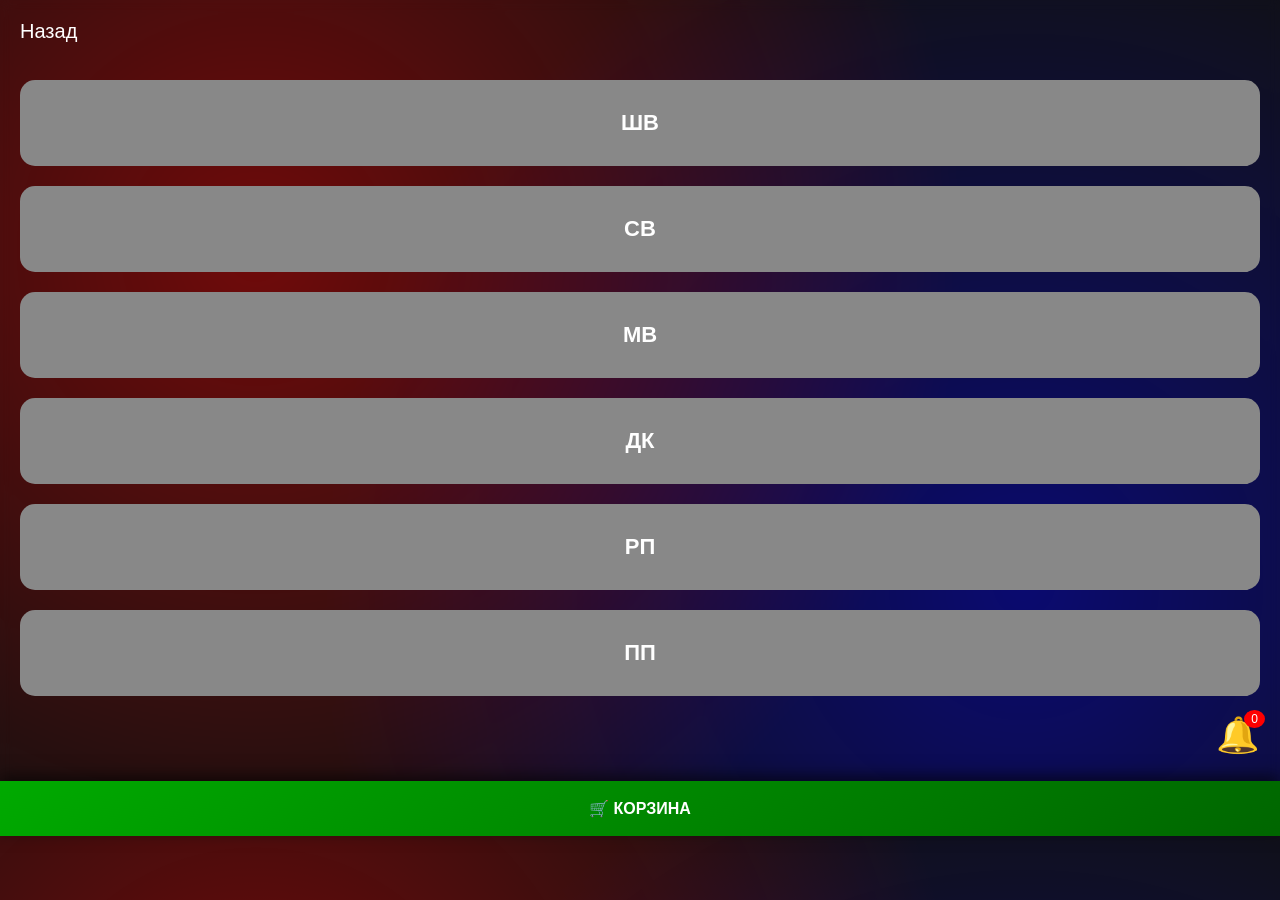
==== commit 903993ca: "Update weapon.html" ====
--- a/weapon.html
+++ b/weapon.html
@@ -13,112 +13,93 @@
     radial-gradient(circle at 20% 30%, rgba(255,0,0,0.4), transparent 60%),
     radial-gradient(circle at 80% 70%, rgba(0,0,255,0.4), transparent 60%),
     #111;
-    backdrop-filter: blur(8px);
-}
-
-/* Большая стрелка */
+    backdrop-filter: blur(6px);
+}
+
+/* Кнопка назад */
 .back{
     position:fixed;
     top:20px;
     left:20px;
-    font-size:40px;
+    font-size:20px;
     cursor:pointer;
     z-index:1000;
 }
 
 /* Контейнер */
 .container{
-    padding:100px 20px 140px 20px;
+    padding:80px 20px 120px 20px;
 }
 
 /* Квадраты категорий */
 .category{
-    background:#777;
-    padding:35px;
-    margin-bottom:25px;
+    background:#888;
+    padding:30px;
+    margin-bottom:20px;
     border-radius:15px;
-    font-size:24px;
+    font-size:22px;
     font-weight:bold;
     text-align:center;
     cursor:pointer;
-    position:relative;
-    overflow:hidden;
-}
-
-/* Эффект прострела */
-.category::after{
-    content:"";
-    position:absolute;
-    width:8px;
-    height:8px;
-    background:black;
-    border-radius:50%;
-    top:20%;
-    left:30%;
-    box-shadow:
-        40px 25px black,
-        70px 60px black;
-}
-
-/* Окно списка */
+}
+
+/* Список оружия */
 .weapon-box{
     display:none;
-    background:black;
-    margin-top:15px;
-    padding:15px;
-    border-radius:10px;
+    margin-top:10px;
 }
 
 .weapon-item{
     display:flex;
+    justify-content:space-between;
     align-items:center;
-    margin-bottom:15px;
     background:#222;
-    padding:10px;
+    padding:12px;
     border-radius:10px;
-}
-
-.weapon-item img{
-    width:90px;
-    height:90px;
-    object-fit:cover;
-    border-radius:10px;
-    margin-right:15px;
-}
-
-.weapon-info{
-    flex:1;
+    margin-bottom:8px;
 }
 
 .price-btn{
     background:gold;
     color:black;
-    padding:6px 10px;
-    border-radius:5px;
-    cursor:pointer;
-    margin-top:5px;
-    display:inline-block;
-}
-
-/* Корзина внизу */
-.cart{
+    padding:6px 12px;
+    border-radius:6px;
+    cursor:pointer;
+    font-weight:bold;
+}
+
+/* Корзина кнопка */
+.cart-button{
     position:fixed;
     bottom:0;
     left:0;
     right:0;
     background:linear-gradient(145deg,#00aa00,#006600);
-    padding:20px;
+    padding:18px;
     text-align:center;
     font-weight:bold;
-    box-shadow:0 -8px 20px rgba(0,0,0,0.6);
-    cursor:pointer;
-}
-
-/* Колокольчик */
+    cursor:pointer;
+    box-shadow:0 -5px 15px rgba(0,0,0,0.6);
+}
+
+/* Страница корзины */
+.cart-page{
+    display:none;
+    padding:100px 20px;
+}
+
+.remove{
+    background:red;
+    color:white;
+    border:none;
+    cursor:pointer;
+    margin-left:10px;
+}
+
 .bell{
     position:fixed;
     bottom:80px;
-    right:25px;
+    right:20px;
     font-size:35px;
 }
 
@@ -130,53 +111,66 @@
     color:white;
     border-radius:50%;
     padding:2px 7px;
-    font-size:13px;
-}
-
-/* Страница корзины */
-.cart-page{
-    display:none;
-    padding:120px 20px;
-}
-
-.remove{
-    background:red;
-    border:none;
-    color:white;
-    cursor:pointer;
+    font-size:12px;
 }
 </style>
 </head>
 
 <body>
 
-<div class="back" onclick="goBack()">⮜</div>
+<div class="back" onclick="goBack()">Назад</div>
 
 <!-- СТРАНИЦА ОРУЖИЯ -->
 <div id="weaponPage" class="container">
 
+<!-- ШВ -->
 <div class="category" onclick="toggleBox('shv')">ШВ</div>
 <div id="shv" class="weapon-box">
-<div class="weapon-item">
-<img src="images/m416.jpg">
-<div class="weapon-info">
-<b>M416</b><br>
-Штурмовая винтовка высшего качества.
-<div class="price-btn" onclick="add('M416',35)">35₽</div>
-</div>
-</div>
-</div>
-
+<div class="weapon-item">M416 (высшего качества) <div class="price-btn" onclick="add('M416',35)">35₽</div></div>
+<div class="weapon-item">SCAR-L (высшего качества) <div class="price-btn" onclick="add('SCAR-L',35)">35₽</div></div>
+<div class="weapon-item">AKM (высшего качества) <div class="price-btn" onclick="add('AKM',35)">35₽</div></div>
+<div class="weapon-item">Гроза (высшего качества) <div class="price-btn" onclick="add('Гроза',35)">35₽</div></div>
+<div class="weapon-item">AUG (высшего качества) <div class="price-btn" onclick="add('AUG',35)">35₽</div></div>
+<div class="weapon-item">M762 (высшего качества) <div class="price-btn" onclick="add('M762',35)">35₽</div></div>
+</div>
+
+<!-- СВ -->
 <div class="category" onclick="toggleBox('sv')">СВ</div>
 <div id="sv" class="weapon-box">
-<div class="weapon-item">
-<img src="images/awm.jpg">
-<div class="weapon-info">
-<b>AWM</b><br>
-Снайперская винтовка высшего качества.
-<div class="price-btn" onclick="add('AWM',99.99)">99.99₽</div>
-</div>
-</div>
+<div class="weapon-item">AWM (высшего качества) <div class="price-btn" onclick="add('AWM',99.99)">99.99₽</div></div>
+<div class="weapon-item">AMR (высшего качества) <div class="price-btn" onclick="add('AMR',89.90)">89.90₽</div></div>
+<div class="weapon-item">M24 (высшего качества) <div class="price-btn" onclick="add('M24',30)">30₽</div></div>
+</div>
+
+<!-- МВ -->
+<div class="category" onclick="toggleBox('mv')">МВ</div>
+<div id="mv" class="weapon-box">
+<div class="weapon-item">Mk-14 (высшего качества) <div class="price-btn" onclick="add('Mk-14',65.90)">65.90₽</div></div>
+<div class="weapon-item">SLR (высшего качества) <div class="price-btn" onclick="add('SLR',20)">20₽</div></div>
+<div class="weapon-item">SKS (высшего качества) <div class="price-btn" onclick="add('SKS',25)">25₽</div></div>
+</div>
+
+<!-- ДК -->
+<div class="category" onclick="toggleBox('dk')">ДК</div>
+<div id="dk" class="weapon-box">
+<div class="weapon-item">S12K (высшего качества) <div class="price-btn" onclick="add('S12K',15)">15₽</div></div>
+<div class="weapon-item">DBS (высшего качества) <div class="price-btn" onclick="add('DBS',19.90)">19.90₽</div></div>
+</div>
+
+<!-- РП -->
+<div class="category" onclick="toggleBox('rp')">РП</div>
+<div id="rp" class="weapon-box">
+<div class="weapon-item">MG3 (высшего качества) <div class="price-btn" onclick="add('MG3',55)">55₽</div></div>
+<div class="weapon-item">M249 (высшего качества) <div class="price-btn" onclick="add('M249',60)">60₽</div></div>
+<div class="weapon-item">M134 (unknown quality) <div class="price-btn" onclick="add('M134',120)">120₽</div></div>
+</div>
+
+<!-- ПП -->
+<div class="category" onclick="toggleBox('pp')">ПП</div>
+<div id="pp" class="weapon-box">
+<div class="weapon-item">UZI (высшего качества) <div class="price-btn" onclick="add('UZI',19.90)">19.90₽</div></div>
+<div class="weapon-item">JS9 (высшего качества) <div class="price-btn" onclick="add('JS9',45)">45₽</div></div>
+<div class="weapon-item">P90 (высшего качества) <div class="price-btn" onclick="add('P90',75)">75₽</div></div>
 </div>
 
 </div>
@@ -189,10 +183,8 @@
 Итого: <span id="total">0</span> ₽
 </div>
 
-<!-- Корзина кнопка -->
-<div class="cart" onclick="openCart()">
-🛒 КОРЗИНА
-</div>
+<!-- КНОПКА КОРЗИНЫ -->
+<div class="cart-button" onclick="openCart()">🛒 КОРЗИНА</div>
 
 <!-- Колокольчик -->
 <div class="bell">
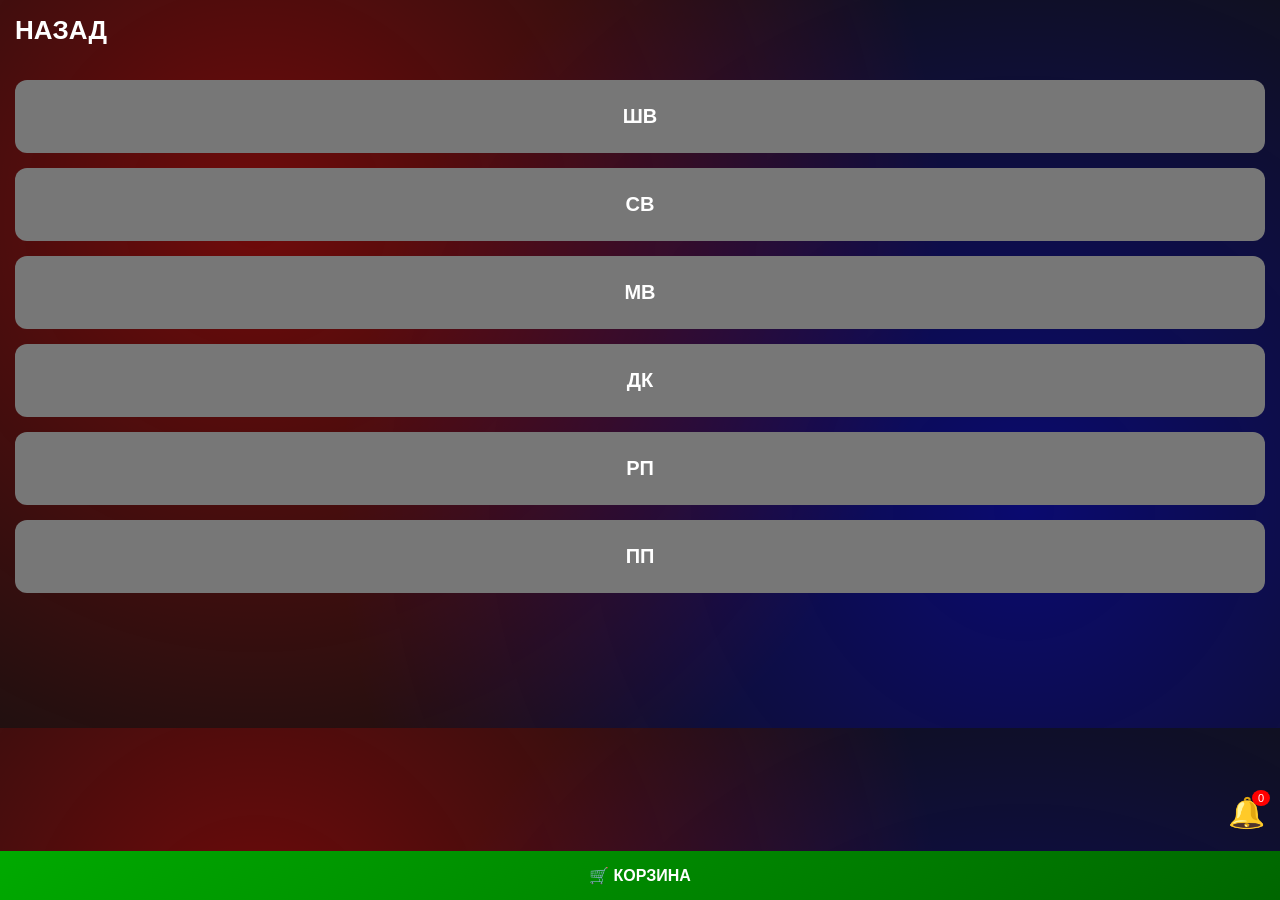
==== commit b7d160b2: "Update weapon.html" ====
--- a/weapon.html
+++ b/weapon.html
@@ -2,6 +2,7 @@
 <html lang="ru">
 <head>
 <meta charset="UTF-8">
+<meta name="viewport" content="width=device-width, initial-scale=1.0">
 <title>Оружие</title>
 
 <style>
@@ -13,31 +14,31 @@
     radial-gradient(circle at 20% 30%, rgba(255,0,0,0.4), transparent 60%),
     radial-gradient(circle at 80% 70%, rgba(0,0,255,0.4), transparent 60%),
     #111;
-    backdrop-filter: blur(6px);
-}
-
-/* Кнопка назад */
+}
+
+/* Большая кнопка назад */
 .back{
     position:fixed;
-    top:20px;
-    left:20px;
-    font-size:20px;
+    top:15px;
+    left:15px;
+    font-size:26px;
+    font-weight:bold;
     cursor:pointer;
     z-index:1000;
 }
 
 /* Контейнер */
 .container{
-    padding:80px 20px 120px 20px;
-}
-
-/* Квадраты категорий */
+    padding:80px 15px 120px 15px;
+}
+
+/* Категории */
 .category{
-    background:#888;
-    padding:30px;
-    margin-bottom:20px;
-    border-radius:15px;
-    font-size:22px;
+    background:#777;
+    padding:25px;
+    margin-bottom:15px;
+    border-radius:12px;
+    font-size:20px;
     font-weight:bold;
     text-align:center;
     cursor:pointer;
@@ -54,53 +55,44 @@
     justify-content:space-between;
     align-items:center;
     background:#222;
-    padding:12px;
-    border-radius:10px;
-    margin-bottom:8px;
+    padding:10px;
+    border-radius:8px;
+    margin-bottom:6px;
+    font-size:14px;
 }
 
 .price-btn{
     background:gold;
     color:black;
-    padding:6px 12px;
+    padding:5px 10px;
     border-radius:6px;
     cursor:pointer;
-    font-weight:bold;
-}
-
-/* Корзина кнопка */
+    transition:0.2s;
+}
+
+.price-btn:active{
+    transform:scale(0.9);
+}
+
+/* Корзина кнопка внизу */
 .cart-button{
     position:fixed;
     bottom:0;
     left:0;
     right:0;
     background:linear-gradient(145deg,#00aa00,#006600);
-    padding:18px;
+    padding:15px;
     text-align:center;
     font-weight:bold;
     cursor:pointer;
-    box-shadow:0 -5px 15px rgba(0,0,0,0.6);
-}
-
-/* Страница корзины */
-.cart-page{
-    display:none;
-    padding:100px 20px;
-}
-
-.remove{
-    background:red;
-    color:white;
-    border:none;
-    cursor:pointer;
-    margin-left:10px;
-}
-
+}
+
+/* Колокольчик */
 .bell{
     position:fixed;
-    bottom:80px;
-    right:20px;
-    font-size:35px;
+    bottom:70px;
+    right:15px;
+    font-size:30px;
 }
 
 .bell-count{
@@ -110,67 +102,98 @@
     background:red;
     color:white;
     border-radius:50%;
-    padding:2px 7px;
-    font-size:12px;
+    padding:2px 6px;
+    font-size:11px;
+}
+
+/* Страница корзины */
+.cart-page{
+    display:none;
+    padding:90px 15px 100px 15px;
+}
+
+.remove{
+    background:red;
+    border:none;
+    color:white;
+    cursor:pointer;
+}
+
+/* Кнопка оформить */
+.checkout{
+    background:#00cc00;
+    padding:15px;
+    text-align:center;
+    font-weight:bold;
+    border-radius:10px;
+    margin-top:20px;
+    cursor:pointer;
+}
+
+/* Одобрено */
+.approved{
+    position:fixed;
+    top:50%;
+    left:50%;
+    transform:translate(-50%,-50%);
+    background:rgba(0,255,0,0.2);
+    padding:20px 40px;
+    font-size:22px;
+    border-radius:15px;
+    display:none;
 }
 </style>
 </head>
 
 <body>
 
-<div class="back" onclick="goBack()">Назад</div>
+<div class="back" onclick="goBack()">НАЗАД</div>
 
 <!-- СТРАНИЦА ОРУЖИЯ -->
 <div id="weaponPage" class="container">
 
-<!-- ШВ -->
 <div class="category" onclick="toggleBox('shv')">ШВ</div>
 <div id="shv" class="weapon-box">
-<div class="weapon-item">M416 (высшего качества) <div class="price-btn" onclick="add('M416',35)">35₽</div></div>
-<div class="weapon-item">SCAR-L (высшего качества) <div class="price-btn" onclick="add('SCAR-L',35)">35₽</div></div>
-<div class="weapon-item">AKM (высшего качества) <div class="price-btn" onclick="add('AKM',35)">35₽</div></div>
-<div class="weapon-item">Гроза (высшего качества) <div class="price-btn" onclick="add('Гроза',35)">35₽</div></div>
-<div class="weapon-item">AUG (высшего качества) <div class="price-btn" onclick="add('AUG',35)">35₽</div></div>
-<div class="weapon-item">M762 (высшего качества) <div class="price-btn" onclick="add('M762',35)">35₽</div></div>
-</div>
-
-<!-- СВ -->
+<div class="weapon-item">M416 <div class="price-btn" onclick="add('M416',35,this)">35₽</div></div>
+<div class="weapon-item">SCAR-L <div class="price-btn" onclick="add('SCAR-L',35,this)">35₽</div></div>
+<div class="weapon-item">AKM <div class="price-btn" onclick="add('AKM',35,this)">35₽</div></div>
+<div class="weapon-item">Гроза <div class="price-btn" onclick="add('Гроза',35,this)">35₽</div></div>
+<div class="weapon-item">AUG <div class="price-btn" onclick="add('AUG',35,this)">35₽</div></div>
+<div class="weapon-item">M762 <div class="price-btn" onclick="add('M762',35,this)">35₽</div></div>
+</div>
+
 <div class="category" onclick="toggleBox('sv')">СВ</div>
 <div id="sv" class="weapon-box">
-<div class="weapon-item">AWM (высшего качества) <div class="price-btn" onclick="add('AWM',99.99)">99.99₽</div></div>
-<div class="weapon-item">AMR (высшего качества) <div class="price-btn" onclick="add('AMR',89.90)">89.90₽</div></div>
-<div class="weapon-item">M24 (высшего качества) <div class="price-btn" onclick="add('M24',30)">30₽</div></div>
-</div>
-
-<!-- МВ -->
+<div class="weapon-item">AWM <div class="price-btn" onclick="add('AWM',99.99,this)">99.99₽</div></div>
+<div class="weapon-item">AMR <div class="price-btn" onclick="add('AMR',89.90,this)">89.90₽</div></div>
+<div class="weapon-item">M24 <div class="price-btn" onclick="add('M24',30,this)">30₽</div></div>
+</div>
+
 <div class="category" onclick="toggleBox('mv')">МВ</div>
 <div id="mv" class="weapon-box">
-<div class="weapon-item">Mk-14 (высшего качества) <div class="price-btn" onclick="add('Mk-14',65.90)">65.90₽</div></div>
-<div class="weapon-item">SLR (высшего качества) <div class="price-btn" onclick="add('SLR',20)">20₽</div></div>
-<div class="weapon-item">SKS (высшего качества) <div class="price-btn" onclick="add('SKS',25)">25₽</div></div>
-</div>
-
-<!-- ДК -->
+<div class="weapon-item">Mk-14 <div class="price-btn" onclick="add('Mk-14',65.90,this)">65.90₽</div></div>
+<div class="weapon-item">SLR <div class="price-btn" onclick="add('SLR',20,this)">20₽</div></div>
+<div class="weapon-item">SKS <div class="price-btn" onclick="add('SKS',25,this)">25₽</div></div>
+</div>
+
 <div class="category" onclick="toggleBox('dk')">ДК</div>
 <div id="dk" class="weapon-box">
-<div class="weapon-item">S12K (высшего качества) <div class="price-btn" onclick="add('S12K',15)">15₽</div></div>
-<div class="weapon-item">DBS (высшего качества) <div class="price-btn" onclick="add('DBS',19.90)">19.90₽</div></div>
-</div>
-
-<!-- РП -->
+<div class="weapon-item">S12K <div class="price-btn" onclick="add('S12K',15,this)">15₽</div></div>
+<div class="weapon-item">DBS <div class="price-btn" onclick="add('DBS',19.90,this)">19.90₽</div></div>
+</div>
+
 <div class="category" onclick="toggleBox('rp')">РП</div>
 <div id="rp" class="weapon-box">
-<div class="weapon-item">MG3 (высшего качества) <div class="price-btn" onclick="add('MG3',55)">55₽</div></div>
-<div class="weapon-item">M249 (высшего качества) <div class="price-btn" onclick="add('M249',60)">60₽</div></div>
-<div class="weapon-item">M134 (unknown quality) <div class="price-btn" onclick="add('M134',120)">120₽</div></div>
-</div>
-
-<!-- ПП -->
+<div class="weapon-item">MG3 <div class="price-btn" onclick="add('MG3',55,this)">55₽</div></div>
+<div class="weapon-item">M249 <div class="price-btn" onclick="add('M249',60,this)">60₽</div></div>
+<div class="weapon-item">M134 <div class="price-btn" onclick="add('M134',120,this)">120₽</div></div>
+</div>
+
 <div class="category" onclick="toggleBox('pp')">ПП</div>
 <div id="pp" class="weapon-box">
-<div class="weapon-item">UZI (высшего качества) <div class="price-btn" onclick="add('UZI',19.90)">19.90₽</div></div>
-<div class="weapon-item">JS9 (высшего качества) <div class="price-btn" onclick="add('JS9',45)">45₽</div></div>
-<div class="weapon-item">P90 (высшего качества) <div class="price-btn" onclick="add('P90',75)">75₽</div></div>
+<div class="weapon-item">UZI <div class="price-btn" onclick="add('UZI',19.90,this)">19.90₽</div></div>
+<div class="weapon-item">JS9 <div class="price-btn" onclick="add('JS9',45,this)">45₽</div></div>
+<div class="weapon-item">P90 <div class="price-btn" onclick="add('P90',75,this)">75₽</div></div>
 </div>
 
 </div>
@@ -181,16 +204,19 @@
 <div id="cartItems"></div>
 <hr>
 Итого: <span id="total">0</span> ₽
+<div class="checkout">Оформить заказ</div>
 </div>
 
 <!-- КНОПКА КОРЗИНЫ -->
-<div class="cart-button" onclick="openCart()">🛒 КОРЗИНА</div>
+<div id="cartButton" class="cart-button" onclick="openCart()">🛒 КОРЗИНА</div>
 
 <!-- Колокольчик -->
-<div class="bell">
+<div id="bell" class="bell">
 🔔
 <div id="bellCount" class="bell-count">0</div>
 </div>
+
+<div id="approved" class="approved">Одобрено</div>
 
 <script>
 let total=0;
@@ -201,13 +227,21 @@
     box.style.display=box.style.display==="block"?"none":"block";
 }
 
-function add(name,price){
+function add(name,price,btn){
+    btn.style.transform="scale(0.9)";
+    setTimeout(()=>btn.style.transform="scale(1)",150);
+
     const item=document.createElement("div");
     item.innerHTML=name+" - "+price+"₽ <button class='remove' onclick='remove(this,"+price+")'>X</button>";
     document.getElementById("cartItems").appendChild(item);
+
     total+=price;
     count++;
     update();
+
+    const approved=document.getElementById("approved");
+    approved.style.display="block";
+    setTimeout(()=>approved.style.display="none",6000);
 }
 
 function remove(btn,price){
@@ -225,12 +259,16 @@
 function openCart(){
     document.getElementById("weaponPage").style.display="none";
     document.getElementById("cartPage").style.display="block";
+    document.getElementById("bell").style.display="none";
+    document.getElementById("cartButton").style.display="none";
 }
 
 function goBack(){
     if(document.getElementById("cartPage").style.display==="block"){
         document.getElementById("cartPage").style.display="none";
         document.getElementById("weaponPage").style.display="block";
+        document.getElementById("bell").style.display="block";
+        document.getElementById("cartButton").style.display="block";
     } else {
         window.location.href="index.html";
     }
